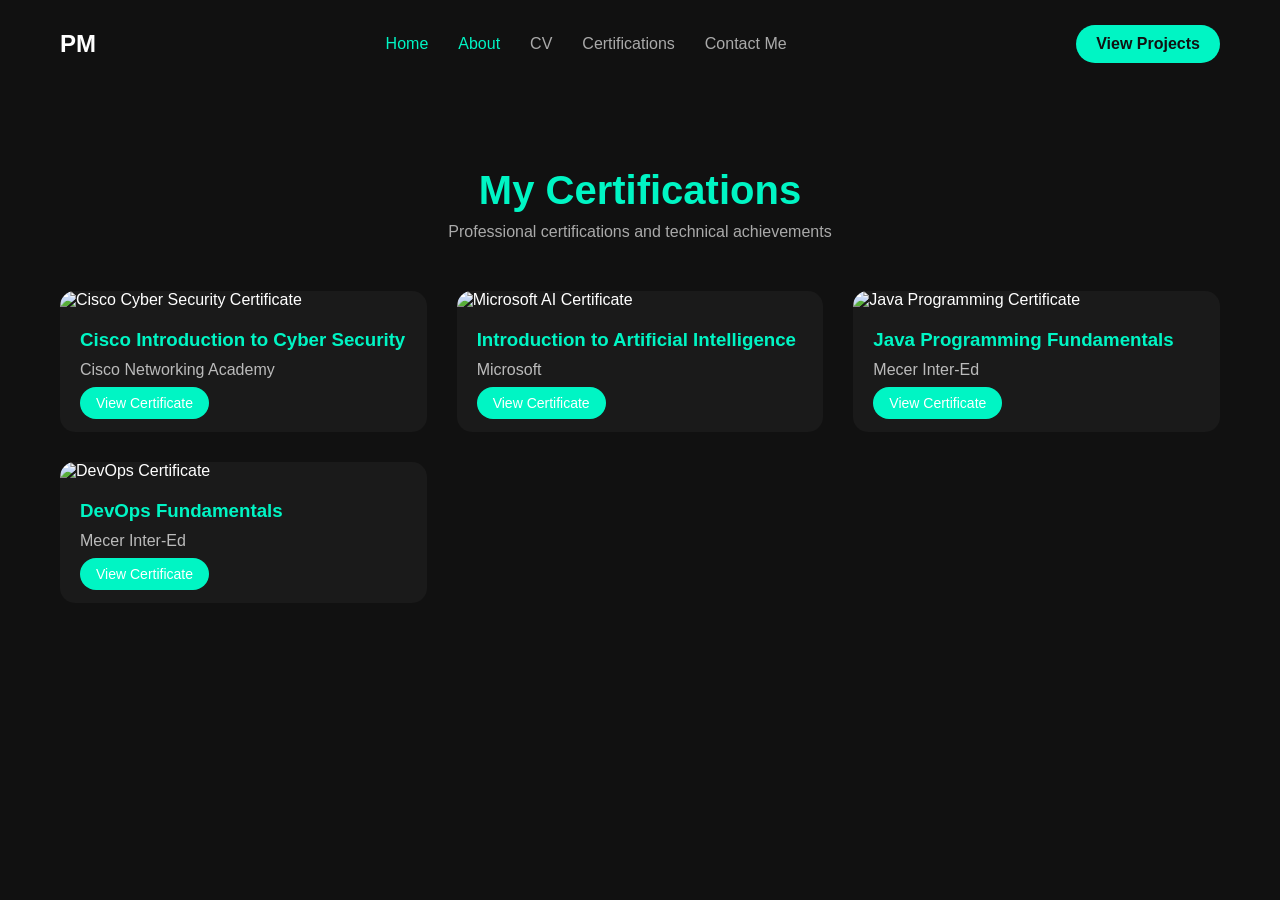
==== certificates.html @ 5506227b "My Initial Portfolio update" ====
<!DOCTYPE html>
<html lang="en">

<head>
    <meta charset="UTF-8">
    <title>Certificates | Puseletso Mphamo</title>
    <meta name="viewport" content="width=device-width, initial-scale=1.0">
    <link rel="stylesheet" href="style.css">
</head>

<body>

    <header class="navbar">
        <div class="logo">PM</div>

        <nav>
            <ul>
                <li><a href="index.html" class="active">Home</a></li>
                <li><a href="about.html" class="active">About</a></li>
                <li><a href="cv.html">CV</a></li>
                <li><a href="certificates.html">Certifications</a></li>
                <li><a href="contact.html">Contact Me</a></li>

            </ul>
        </nav>

        <a href="project.html" class="cta-btn">View Projects</a>
    </header>


    <section class="certificates-section">

        <div class="certificates-header">
            <h1>My Certifications</h1>
            <p>Professional certifications and technical achievements</p>
        </div>

        <div class="certificates-grid">

            <!-- Certificate 1 -->
            <div class="certificate-card">
                <img src="images/cybersecurity-cert.jpg" alt="Cisco Cyber Security Certificate">
                <div class="certificate-info">
                    <h3>Cisco Introduction to Cyber Security</h3>
                    <p>Cisco Networking Academy</p>
                    <a href="images/cybersecurity-cert.jpg" target="_blank">View Certificate</a>
                </div>
            </div>

            <!-- Certificate 2 -->
            <div class="certificate-card">
                <img src="images/ai-cert.jpg" alt="Microsoft AI Certificate">
                <div class="certificate-info">
                    <h3>Introduction to Artificial Intelligence</h3>
                    <p>Microsoft</p>
                    <a href="images/ai-cert.jpg" target="_blank">View Certificate</a>
                </div>
            </div>

            <!-- Certificate 3 -->
            <div class="certificate-card">
                <img src="images/java-cert.jpg" alt="Java Programming Certificate">
                <div class="certificate-info">
                    <h3>Java Programming Fundamentals</h3>
                    <p>Mecer Inter-Ed</p>
                    <a href="images/java-cert.jpg" target="_blank">View Certificate</a>
                </div>
            </div>

            <!-- Certificate 4 -->
            <div class="certificate-card">
                <img src="images/devops-cert.jpg" alt="DevOps Certificate">
                <div class="certificate-info">
                    <h3>DevOps Fundamentals</h3>
                    <p>Mecer Inter-Ed</p>
                    <a href="images/devops-cert.jpg" target="_blank">View Certificate</a>
                </div>
            </div>

        </div>

    </section>

</body>

</html>
---- style.css ----
/* RESET */
* {
    margin: 0;
    padding: 0;
    box-sizing: border-box;
}

body {
    font-family: 'Segoe UI', sans-serif;
    background-color: #111;
    color: white;

}

/* NAVBAR */
.navbar {
    display: flex;
    justify-content: space-between;
    align-items: center;
    padding: 25px 60px;
    background-color: #111;
}

.logo {
    font-size: 24px;
    font-weight: bold;
}

nav ul {
    list-style: none;
    display: flex;
    gap: 30px;
}

nav ul li a {
    text-decoration: none;
    color: #aaa;
    transition: 0.3s;
}

nav ul li a:hover,
nav ul li a.active {
    color: #00f5c4;
}

.cta-btn {
    background-color: #00f5c4;
    padding: 10px 20px;
    border-radius: 25px;
    text-decoration: none;
    color: #111;
    font-weight: bold;
}

/* HERO SECTION */
.hero {
    display: flex;
    justify-content: space-between;
    align-items: center;
    padding: 80px 60px;
    min-height: 80vh;
}

.hero-text {
    max-width: 600px;
}

.intro {
    color: #00f5c4;
    margin-bottom: 15px;
}

.hero h1 {
    font-size: 55px;
    line-height: 1.2;
}

.hero h1 span {
    color: #00f5c4;
}

.hero h3 {
    margin-top: 15px;
    margin-bottom: 20px;
    color: #ccc;
}

.description {
    margin-bottom: 30px;
    color: #aaa;
}

.primary-btn {
    background-color: #00f5c4;
    padding: 12px 30px;
    border-radius: 30px;
    text-decoration: none;
    color: #111;
    font-weight: bold;
    transition: 0.3s;
}

.primary-btn:hover {
    background-color: white;
}

.hero-image img {
    width: 350px;
    border-radius: 20px;
}

/* RESPONSIVE */
@media(max-width: 900px) {
    .hero {
        flex-direction: column;
        text-align: center;
    }

    .hero-image img {
        margin-top: 40px;
        width: 250px;
    }
}

/* CONTACT PAGE */

.contact-section {
    display: flex;
    justify-content: space-between;
    padding: 80px 60px;
    gap: 60px;
    min-height: 80vh;
}

.contact-text {
    flex: 1;
    max-width: 500px;
}

.contact-text h1 {
    font-size: 40px;
    margin-bottom: 20px;
    color: #00f5c4;
}

.contact-text p {
    color: #aaa;
    margin-bottom: 20px;
}

.contact-details p {
    margin-bottom: 10px;
}

/* FORM STYLING */

.contact-form {
    flex: 1;
    background-color: #1a1a1a;
    padding: 40px;
    border-radius: 15px;
}

.form-group {
    margin-bottom: 20px;
}

.contact-form input,
.contact-form textarea {
    width: 100%;
    padding: 15px;
    background-color: #111;
    border: 1px solid #333;
    border-radius: 8px;
    color: white;
    font-size: 14px;
    outline: none;
}

.contact-form input:focus,
.contact-form textarea:focus {
    border-color: #00f5c4;
}

/* RESPONSIVE */
@media(max-width: 900px) {
    .contact-section {
        flex-direction: column;
        padding: 40px 20px;
    }
}



.linkedin img {
    width: 52px;
    opacity: 0.85;
    filter: drop-shadow(0 0 10px rgba(14, 165, 233, 0.5));
    transition: all 0.3s ease;
    border-radius: 10px;
    margin-top: 20px;
    margin-left: 0px;
}

.linkedin img:hover {
    opacity: 1;
    transform: translateY(-4px) scale(1.1);
}

/* CV PAGE */

.cv-section {
    padding: 80px 60px;
}

.cv-header {
    text-align: center;
    margin-bottom: 60px;
}

.cv-header h1 {
    font-size: 45px;
    color: #00f5c4;
}

.cv-subtitle {
    color: #aaa;
    margin-top: 10px;
}

.cv-content {
    display: grid;
    grid-template-columns: repeat(auto-fit, minmax(300px, 1fr));
    gap: 30px;
}

.cv-card {
    background-color: #1a1a1a;
    padding: 30px;
    border-radius: 15px;
    transition: 0.3s;
}

.cv-card:hover {
    transform: translateY(-5px);
    border: 1px solid #00f5c4;
}

.cv-card h2 {
    margin-bottom: 15px;
    color: #00f5c4;
}

.cv-card p,
.cv-card li {
    color: #ccc;
    line-height: 1.6;
}

.cv-card ul {
    padding-left: 20px;
}

/* CERTIFICATES PAGE */

.certificates-section {
    padding: 80px 60px;
}

.certificates-header {
    text-align: center;
    margin-bottom: 50px;
}

.certificates-header h1 {
    font-size: 40px;
    color: #00f5c4;
}

.certificates-header p {
    color: #aaa;
    margin-top: 10px;
}

.certificates-grid {
    display: grid;
    grid-template-columns: repeat(auto-fit, minmax(280px, 1fr));
    gap: 30px;
}

/* Certificate Card */

.certificate-card {
    background: #1a1a1a;
    border-radius: 15px;
    overflow: hidden;
    transition: 0.3s;
}

.certificate-card:hover {
    transform: translateY(-8px);
    box-shadow: 0 10px 25px rgba(0, 0, 0, 0.5);
}

.certificate-card img {
    width: 100%;
    height: 200px;
    object-fit: cover;
}

.certificate-info {
    padding: 20px;
}

.certificate-info h3 {
    color: #00f5c4;
    margin-bottom: 10px;
}

.certificate-info p {
    color: #bbb;
    margin-bottom: 15px;
}

.certificate-info a {
    text-decoration: none;
    color: white;
    background: #00f5c4;
    padding: 8px 16px;
    border-radius: 20px;
    font-size: 14px;
}

.certificate-info a:hover {
    background: white;
    color: #111;
}

/* PROJECTS PAGE */

.projects-section {
    padding: 80px 60px;
}

.projects-title {
    text-align: center;
    font-size: 40px;
    color: #00f5c4;
}

.projects-subtitle {
    text-align: center;
    color: #aaa;
    margin-bottom: 50px;
}

/* GRID */

.projects-grid {
    display: grid;
    grid-template-columns: repeat(auto-fit, minmax(300px, 1fr));
    gap: 30px;
}

/* PROJECT CARD */

.project-card {
    background: #1a1a1a;
    padding: 30px;
    border-radius: 15px;
    transition: 0.3s;
}

.project-card:hover {
    transform: translateY(-6px);
    border: 1px solid #00f5c4;
}

.project-card h2 {
    color: #00f5c4;
    margin-bottom: 15px;
}

.project-card p {
    color: #ccc;
    line-height: 1.6;
    margin-bottom: 20px;
}

/* BUTTONS */

.project-buttons {
    display: flex;
    gap: 15px;
}

.view-btn,
.download-btn {
    text-decoration: none;
    padding: 10px 18px;
    border-radius: 20px;
    font-size: 14px;
}

.view-btn {
    background: #00f5c4;
    color: #111;
}

.download-btn {
    border: 1px solid #00f5c4;
    color: #00f5c4;
}

/* ABOUT PAGE */

.about-section{
    padding:80px 60px;
}

.about-container{
    display:flex;
    align-items:center;
    gap:60px;
}

.about-text{
    flex:1;
}

.about-text h1{
    color:#00f5c4;
    margin-bottom:20px;
}

.about-text p{
    margin-bottom:20px;
    color:#ccc;
    line-height:1.7;
}

.about-image img{
    width:300px;
    border-radius:15px;
}


/* MOTIVATION SECTION */

.motivation-section{
    text-align:center;
    padding:60px 20px;
}

.motivation-section h2{
    margin-bottom:30px;
    color:#00f5c4;
}

/* Animated Quote */

.animated-quote{
    font-family:'Playfair Display', serif;
    font-size:24px;
    width:0;
    overflow:hidden;
    white-space:nowrap;
    border-right:3px solid #00f5c4;
    margin:0 auto;
    animation:typing 6s steps(60,end) forwards, blink 1s infinite;
}

.quote-author{
    margin-top:20px;
    color:#aaa;
}

/* Typing animation */

@keyframes typing{
    from{width:0}
    to{width:100%}
}

@keyframes blink{
    50%{border-color:transparent}
}


/* Responsive */

@media(max-width:900px){

    .about-container{
        flex-direction:column;
        text-align:center;
    }

    .about-image img{
        width:220px;
    }

}
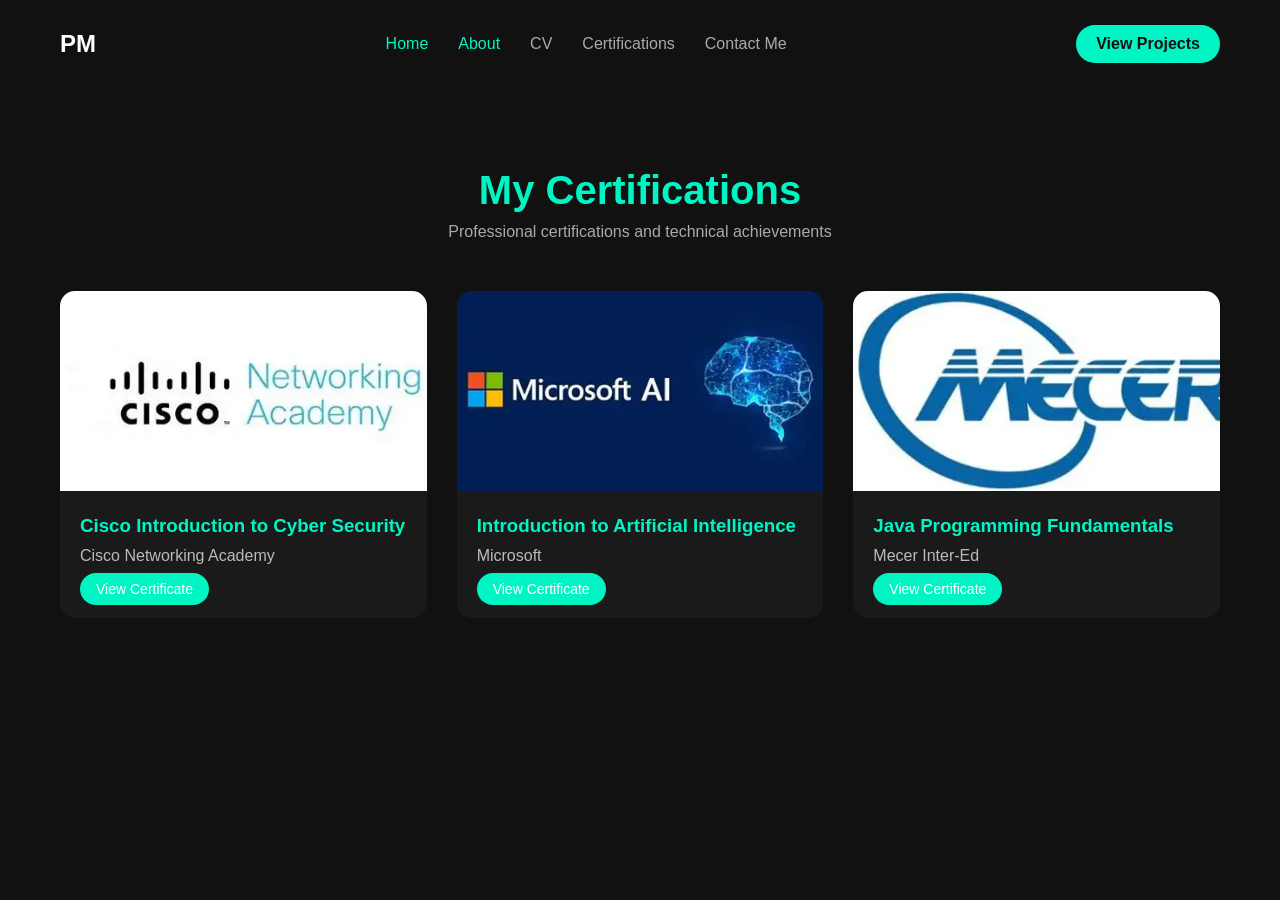
==== commit 300a2389: "Updated contact form with JavaScript validation and added new portfolio pages" ====
--- a/certificates.html
+++ b/certificates.html
@@ -39,43 +39,36 @@
 
             <!-- Certificate 1 -->
             <div class="certificate-card">
-                <img src="images/cybersecurity-cert.jpg" alt="Cisco Cyber Security Certificate">
+                <img src="images/cybersecurity.webp" alt="Cisco Cyber Security Certificate">
                 <div class="certificate-info">
                     <h3>Cisco Introduction to Cyber Security</h3>
                     <p>Cisco Networking Academy</p>
-                    <a href="images/cybersecurity-cert.jpg" target="_blank">View Certificate</a>
+                    <a href="Puseletso-Mphamo-CV.docx/certificate1.pdf" target="_blank">View Certificate</a>
                 </div>
             </div>
 
             <!-- Certificate 2 -->
             <div class="certificate-card">
-                <img src="images/ai-cert.jpg" alt="Microsoft AI Certificate">
+                <img src="images/AI.webp" alt="Microsoft AI Certificate">
                 <div class="certificate-info">
                     <h3>Introduction to Artificial Intelligence</h3>
                     <p>Microsoft</p>
-                    <a href="images/ai-cert.jpg" target="_blank">View Certificate</a>
+                    <a href="images/AI.webp" target="_blank">View Certificate</a>
                 </div>
             </div>
 
             <!-- Certificate 3 -->
             <div class="certificate-card">
-                <img src="images/java-cert.jpg" alt="Java Programming Certificate">
+                <img src="images/Meccer.webp" alt="Java Programming Certificate">
                 <div class="certificate-info">
                     <h3>Java Programming Fundamentals</h3>
                     <p>Mecer Inter-Ed</p>
-                    <a href="images/java-cert.jpg" target="_blank">View Certificate</a>
+                    <a href="images/Meccer.webp" target="_blank">View Certificate</a>
                 </div>
             </div>
 
-            <!-- Certificate 4 -->
-            <div class="certificate-card">
-                <img src="images/devops-cert.jpg" alt="DevOps Certificate">
-                <div class="certificate-info">
-                    <h3>DevOps Fundamentals</h3>
-                    <p>Mecer Inter-Ed</p>
-                    <a href="images/devops-cert.jpg" target="_blank">View Certificate</a>
-                </div>
-            </div>
+
+        </div>
 
         </div>
 
